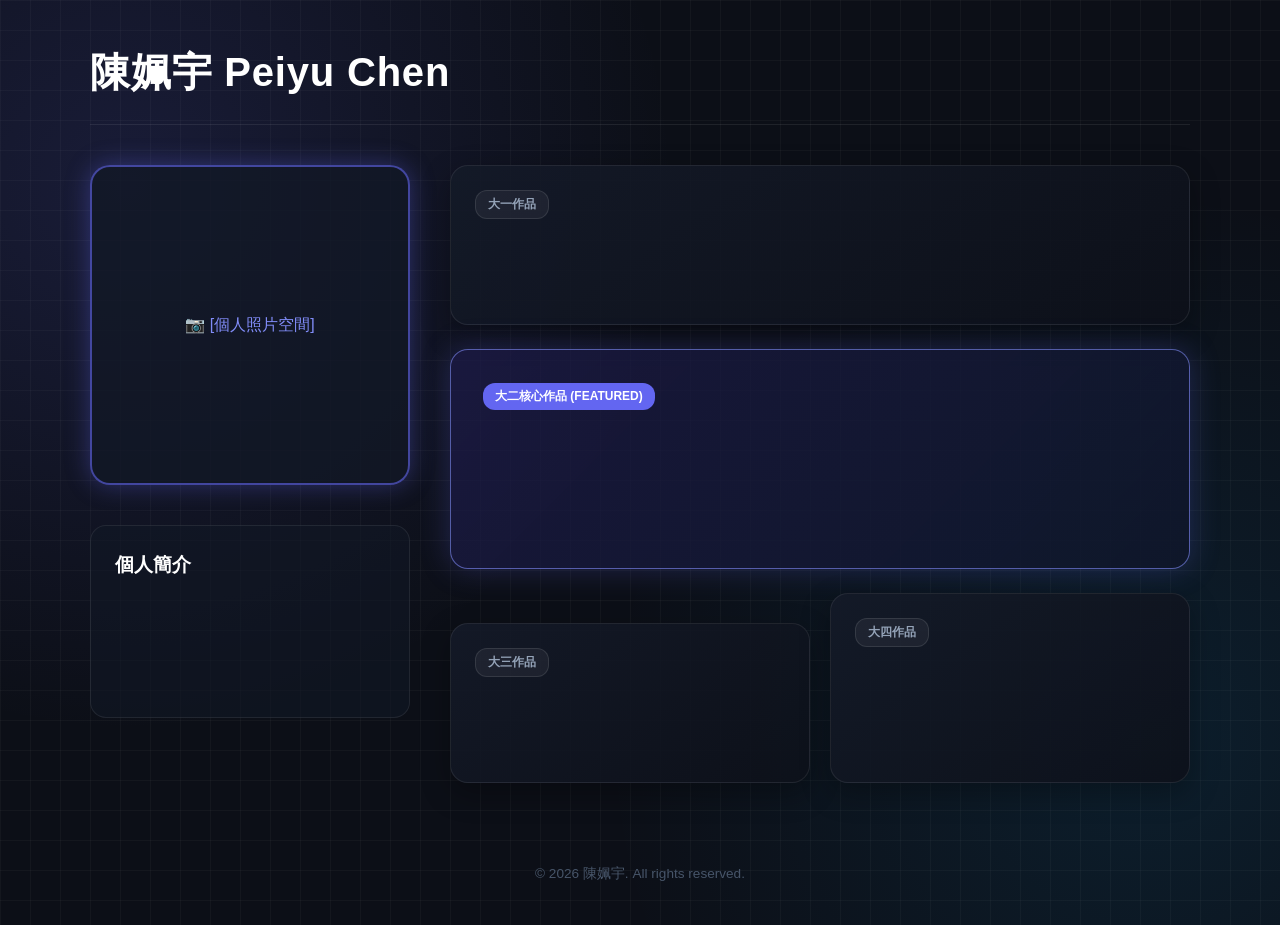
==== index.html @ fab51b17 "Update index.html" ====
<!DOCTYPE html>
<html lang="zh-TW">
<head>
    <meta charset="UTF-8">
    <meta name="viewport" content="width=device-width, initial-scale=1.0">
    <title>陳姵宇 Peiyu Chen | 個人作品集</title>
    <style>
        * {
            box-sizing: border-box;
            margin: 0;
            padding: 0;
        }

        body {
            font-family: -apple-system, BlinkMacSystemFont, "Segoe UI", Roboto, sans-serif;
            background-color: #0c0f17;
            background-image: 
                radial-gradient(circle at 10% 20%, rgba(99, 102, 241, 0.15) 0%, transparent 40%),
                radial-gradient(circle at 90% 80%, rgba(14, 165, 233, 0.1) 0%, transparent 40%),
                linear-gradient(rgba(255, 255, 255, 0.03) 1px, transparent 1px),
                linear-gradient(90deg, rgba(255, 255, 255, 0.03) 1px, transparent 1px);
            background-size: 100% 100%, 100% 100%, 30px 30px, 30px 30px;
            color: #e2e8f0;
            line-height: 1.6;
            padding: 40px 20px;
            min-height: 100vh;
        }

        .container {
            max-width: 1100px;
            margin: 0 auto;
        }

        header {
            margin-bottom: 40px;
            padding-bottom: 20px;
            border-bottom: 1px solid rgba(255, 255, 255, 0.08);
        }

        header h1 {
            font-size: 2.5rem;
            font-weight: 800;
            color: #ffffff;
            letter-spacing: 0.02em;
        }

        .portfolio-wrapper {
            display: flex;
            gap: 40px;
            align-items: flex-start;
        }

        .left-sidebar {
            width: 320px;
            flex-shrink: 0;
        }

        .photo-box {
            width: 100%;
            height: 320px;
            background: rgba(18, 24, 38, 0.8);
            border: 2px solid rgba(99, 102, 241, 0.6);
            border-radius: 20px;
            display: flex;
            justify-content: center;
            align-items: center;
            color: #818cf8;
            font-size: 1rem;
            box-shadow: 0 0 25px rgba(99, 102, 241, 0.35);
        }

        .about-box {
            margin-top: 40px;
            background: rgba(18, 24, 38, 0.6);
            border: 1px solid rgba(255, 255, 255, 0.08);
            border-radius: 16px;
            padding: 24px;
        }

        .about-box h2 {
            font-size: 1.2rem;
            color: #ffffff;
            margin-bottom: 12px;
        }

        .about-content {
            color: #94a3b8;
            font-size: 0.95rem;
            min-height: 100px;
        }

        .right-portfolio {
            flex-grow: 1;
            display: flex;
            flex-direction: column;
            gap: 24px;
        }

        .portfolio-row {
            display: flex;
            gap: 20px;
        }

        .work-card {
            flex: 1;
            background: linear-gradient(145deg, rgba(20, 26, 40, 0.9) 0%, rgba(13, 17, 26, 0.9) 100%);
            border: 1px solid rgba(255, 255, 255, 0.08);
            border-radius: 18px;
            padding: 24px;
            box-shadow: 0 10px 30px rgba(0, 0, 0, 0.3);
            min-height: 160px;
        }

        .tag {
            display: inline-block;
            font-size: 0.75rem;
            font-weight: 700;
            padding: 4px 12px;
            border-radius: 12px;
            margin-bottom: 12px;
            background: rgba(255, 255, 255, 0.05);
            color: #94a3b8;
            border: 1px solid rgba(255, 255, 255, 0.1);
        }

        .work-card.sophomore-featured {
            background: linear-gradient(135deg, rgba(30, 27, 75, 0.7) 0%, rgba(15, 23, 42, 0.9) 100%);
            border: 1px solid rgba(129, 140, 248, 0.6);
            box-shadow: 0 0 30px rgba(99, 102, 241, 0.25);
            padding: 32px;
            min-height: 220px;
        }

        .work-card.sophomore-featured .tag {
            background: #6366f1;
            color: #ffffff;
            border: none;
        }

        .work-title {
            font-size: 1.3rem;
            color: #ffffff;
            margin-bottom: 8px;
        }

        .work-desc {
            color: #64748b;
            font-size: 0.92rem;
        }

        .offset-card {
            margin-top: 30px;
        }

        footer {
            margin-top: 80px;
            text-align: center;
            color: #475569;
            font-size: 0.85rem;
        }

        @media (max-width: 800px) {
            .portfolio-wrapper {
                flex-direction: column;
            }
            .left-sidebar {
                width: 100%;
            }
            .portfolio-row {
                flex-direction: column;
            }
            .offset-card {
                margin-top: 0;
            }
        }
    </style>
</head>
<body>

    <div class="container">
        <header>
            <h1>陳姵宇 Peiyu Chen</h1>
        </header>

        <div class="portfolio-wrapper">
            
            <div class="left-sidebar">
                <div class="photo-box">
                    <p>📷 [個人照片空間]</p>
                </div>

                <div class="about-box">
                    <h2>個人簡介</h2>
                    <div class="about-content">
                    </div>
                </div>
            </div>

            <div class="right-portfolio">

                <div class="portfolio-row">
                    <div class="work-card">
                        <span class="tag">大一作品</span>
                        <h3 class="work-title"></h3>
                        <div class="work-desc"></div>
                    </div>
                </div>

                <div class="portfolio-row">
                    <div class="work-card sophomore-featured">
                        <span class="tag">大二核心作品 (FEATURED)</span>
                        <h3 class="work-title"></h3>
                        <div class="work-desc"></div>
                    </div>
                </div>

                <div class="portfolio-row">
                    <div class="work-card offset-card">
                        <span class="tag">大三作品</span>
                        <h3 class="work-title"></h3>
                        <div class="work-desc"></div>
                    </div>

                    <div class="work-card">
                        <span class="tag">大四作品</span>
                        <h3 class="work-title"></h3>
                        <div class="work-desc"></div>
                    </div>
                </div>

            </div>

        </div>

        <footer>
            <p>&copy; 2026 陳姵宇. All rights reserved.</p>
        </footer>
    </div>

</body>
</html>
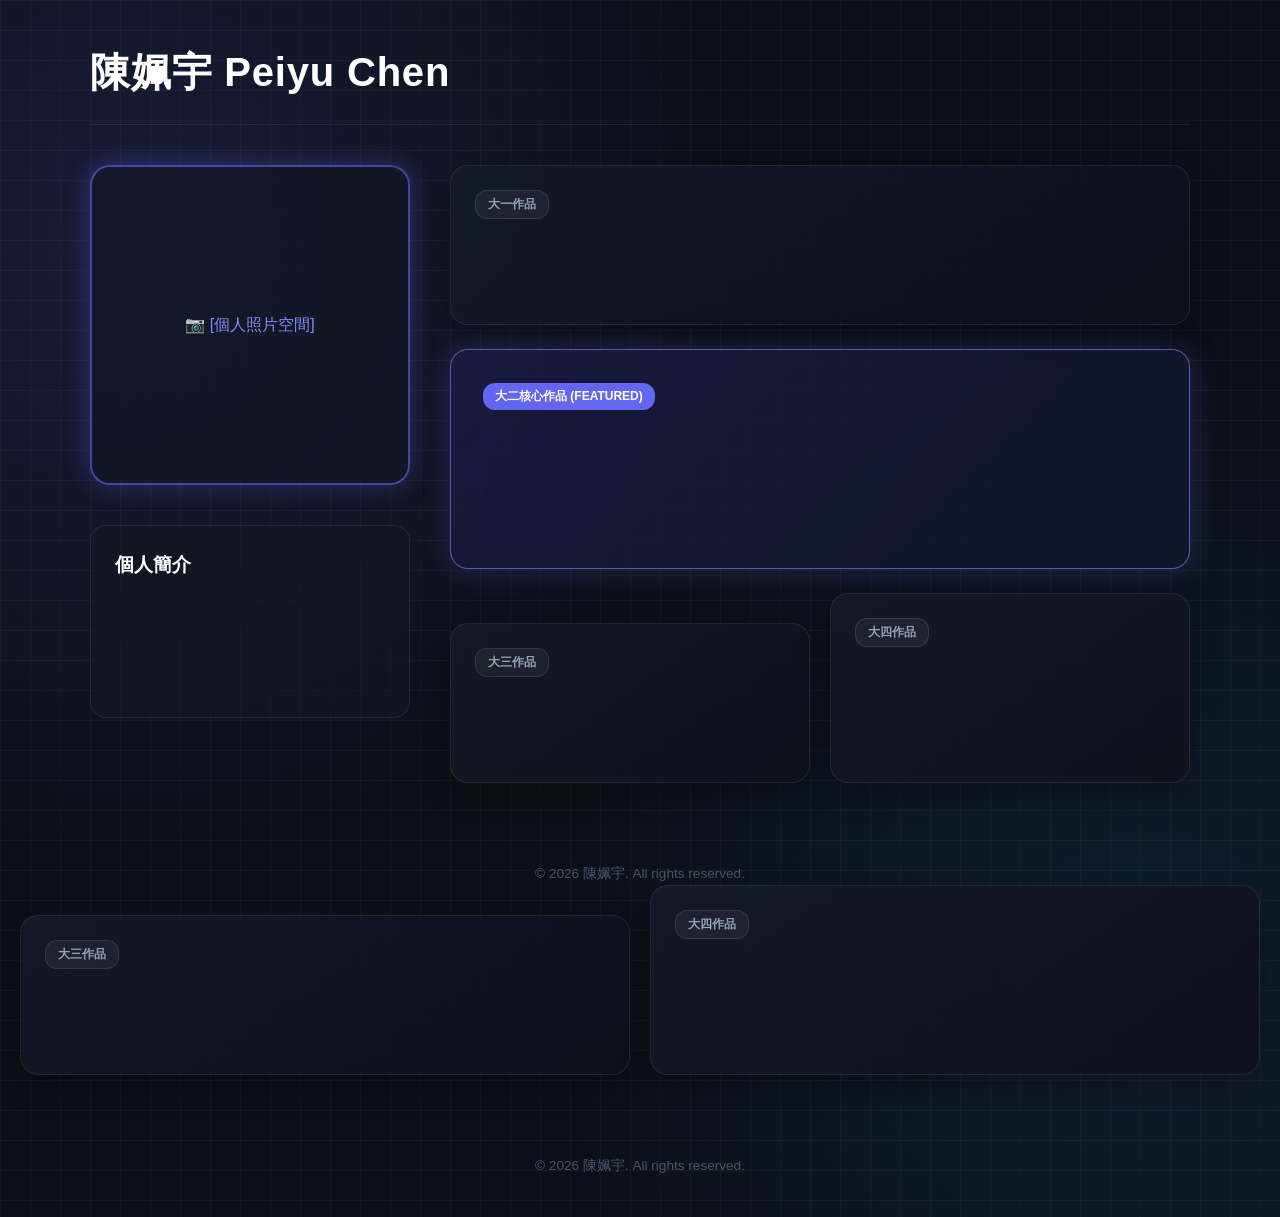
==== commit d8e23b94: "Update index.html" ====
--- a/index.html
+++ b/index.html
@@ -238,4 +238,31 @@
     </div>
 
 </body>
+</html>              </div>
+                </div>
+
+                <div class="portfolio-row">
+                    <div class="work-card offset-card">
+                        <span class="tag">大三作品</span>
+                        <h3 class="work-title"></h3>
+                        <div class="work-desc"></div>
+                    </div>
+
+                    <div class="work-card">
+                        <span class="tag">大四作品</span>
+                        <h3 class="work-title"></h3>
+                        <div class="work-desc"></div>
+                    </div>
+                </div>
+
+            </div>
+
+        </div>
+
+        <footer>
+            <p>&copy; 2026 陳姵宇. All rights reserved.</p>
+        </footer>
+    </div>
+
+</body>
 </html>
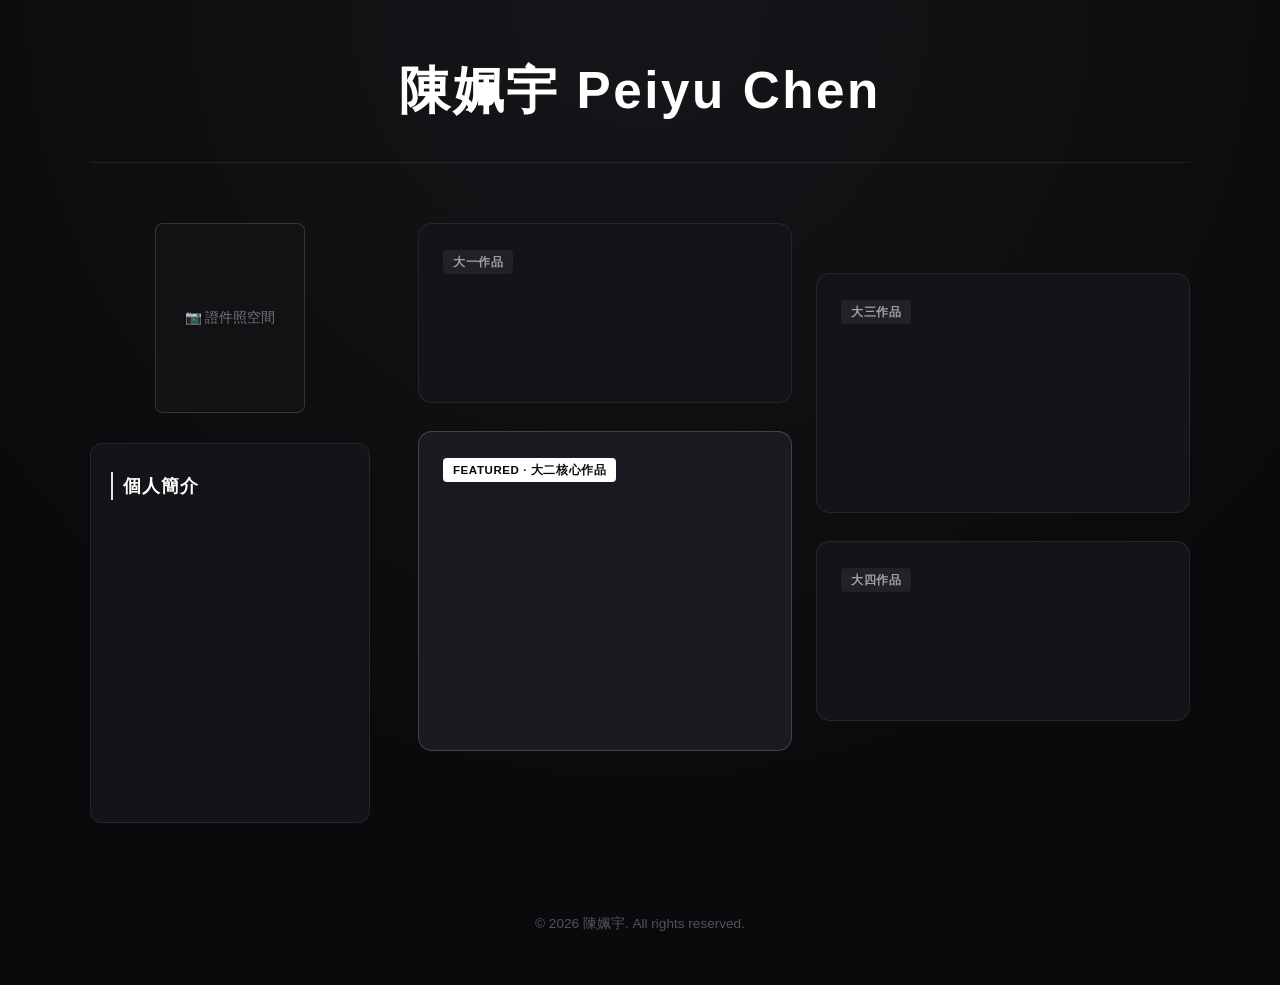
==== commit 895a9473: "Update index.html" ====
--- a/index.html
+++ b/index.html
@@ -12,17 +12,12 @@
         }
 
         body {
-            font-family: -apple-system, BlinkMacSystemFont, "Segoe UI", Roboto, sans-serif;
-            background-color: #0c0f17;
-            background-image: 
-                radial-gradient(circle at 10% 20%, rgba(99, 102, 241, 0.15) 0%, transparent 40%),
-                radial-gradient(circle at 90% 80%, rgba(14, 165, 233, 0.1) 0%, transparent 40%),
-                linear-gradient(rgba(255, 255, 255, 0.03) 1px, transparent 1px),
-                linear-gradient(90deg, rgba(255, 255, 255, 0.03) 1px, transparent 1px);
-            background-size: 100% 100%, 100% 100%, 30px 30px, 30px 30px;
-            color: #e2e8f0;
+            font-family: -apple-system, BlinkMacSystemFont, "Segoe UI", Roboto, "Helvetica Neue", Arial, sans-serif;
+            background-color: #0a0a0c;
+            background-image: radial-gradient(circle at 50% 0%, #16161a 0%, #0a0a0c 70%);
+            color: #e4e4e7;
             line-height: 1.6;
-            padding: 40px 20px;
+            padding: 50px 20px;
             min-height: 100vh;
         }
 
@@ -31,145 +26,187 @@
             margin: 0 auto;
         }
 
+        /* 標題置中放大 */
         header {
-            margin-bottom: 40px;
-            padding-bottom: 20px;
+            text-align: center;
+            margin-bottom: 60px;
+            padding-bottom: 30px;
             border-bottom: 1px solid rgba(255, 255, 255, 0.08);
         }
 
         header h1 {
-            font-size: 2.5rem;
-            font-weight: 800;
+            font-size: 3.2rem;
+            font-weight: 700;
             color: #ffffff;
-            letter-spacing: 0.02em;
-        }
-
+            letter-spacing: 0.05em;
+        }
+
+        /* 核心二分版面 */
         .portfolio-wrapper {
             display: flex;
-            gap: 40px;
+            gap: 48px;
             align-items: flex-start;
         }
 
+        /* 左側：證件照 + 細長型簡介 */
         .left-sidebar {
-            width: 320px;
+            width: 280px;
             flex-shrink: 0;
-        }
-
+            display: flex;
+            flex-direction: column;
+            align-items: center;
+        }
+
+        /* 個人照片（證件照尺寸，無微光，極簡風格） */
         .photo-box {
-            width: 100%;
-            height: 320px;
-            background: rgba(18, 24, 38, 0.8);
-            border: 2px solid rgba(99, 102, 241, 0.6);
-            border-radius: 20px;
+            width: 150px;
+            height: 190px;
+            background: #121215;
+            border: 1px solid rgba(255, 255, 255, 0.15);
+            border-radius: 8px;
             display: flex;
             justify-content: center;
             align-items: center;
-            color: #818cf8;
-            font-size: 1rem;
-            box-shadow: 0 0 25px rgba(99, 102, 241, 0.35);
-        }
-
+            color: #71717a;
+            font-size: 0.85rem;
+            margin-bottom: 30px;
+            overflow: hidden;
+        }
+
+        .photo-box img {
+            width: 100%;
+            height: 100%;
+            object-fit: cover;
+            display: none;
+        }
+
+        /* 個人簡介（細長型長方形） */
         .about-box {
-            margin-top: 40px;
-            background: rgba(18, 24, 38, 0.6);
+            width: 100%;
+            background: #141418;
             border: 1px solid rgba(255, 255, 255, 0.08);
-            border-radius: 16px;
+            border-radius: 12px;
+            padding: 28px 20px;
+            min-height: 380px; /* 拉長為細長型 */
+        }
+
+        .about-box h2 {
+            font-size: 1.1rem;
+            color: #ffffff;
+            margin-bottom: 16px;
+            letter-spacing: 0.05em;
+            font-weight: 600;
+            border-left: 2px solid #e4e4e7;
+            padding-left: 10px;
+        }
+
+        .about-content {
+            color: #a1a1aa;
+            font-size: 0.9rem;
+        }
+
+        /* 右側作品集：兩欄式錯位排版 */
+        .right-portfolio {
+            flex-grow: 1;
+            display: flex;
+            gap: 24px;
+        }
+
+        .portfolio-col {
+            flex: 1;
+            display: flex;
+            flex-direction: column;
+            gap: 28px;
+        }
+
+        /* 右欄向下滑動，創造高低錯位感 */
+        .portfolio-col.right-col {
+            margin-top: 50px;
+        }
+
+        /* 作品卡片基礎（深色極簡層次） */
+        .work-card {
+            background: #141418;
+            border: 1px solid rgba(255, 255, 255, 0.08);
+            border-radius: 14px;
             padding: 24px;
-        }
-
-        .about-box h2 {
+            transition: all 0.3s ease;
+        }
+
+        .work-card:hover {
+            border-color: rgba(255, 255, 255, 0.25);
+            background: #18181c;
+        }
+
+        .tag {
+            display: inline-block;
+            font-size: 0.72rem;
+            font-weight: 600;
+            padding: 3px 10px;
+            border-radius: 4px;
+            margin-bottom: 14px;
+            background: rgba(255, 255, 255, 0.06);
+            color: #a1a1aa;
+            letter-spacing: 0.05em;
+        }
+
+        .work-title {
             font-size: 1.2rem;
             color: #ffffff;
-            margin-bottom: 12px;
-        }
-
-        .about-content {
-            color: #94a3b8;
-            font-size: 0.95rem;
-            min-height: 100px;
-        }
-
-        .right-portfolio {
-            flex-grow: 1;
-            display: flex;
-            flex-direction: column;
-            gap: 24px;
-        }
-
-        .portfolio-row {
-            display: flex;
-            gap: 20px;
-        }
-
-        .work-card {
-            flex: 1;
-            background: linear-gradient(145deg, rgba(20, 26, 40, 0.9) 0%, rgba(13, 17, 26, 0.9) 100%);
-            border: 1px solid rgba(255, 255, 255, 0.08);
-            border-radius: 18px;
-            padding: 24px;
-            box-shadow: 0 10px 30px rgba(0, 0, 0, 0.3);
-            min-height: 160px;
-        }
-
-        .tag {
-            display: inline-block;
-            font-size: 0.75rem;
+            margin-bottom: 10px;
+            font-weight: 600;
+        }
+
+        .work-desc {
+            color: #71717a;
+            font-size: 0.88rem;
+        }
+
+        /* 不同尺寸卡片：長方形與正方形穿插 */
+        .card-rect-short {
+            min-height: 180px;
+        }
+
+        .card-square {
+            min-height: 240px;
+        }
+
+        /* 大二核心作品：較大的長方形卡片 */
+        .card-sophomore {
+            min-height: 320px;
+            background: #1a1a20;
+            border: 1px solid rgba(255, 255, 255, 0.18);
+        }
+
+        .card-sophomore .tag {
+            background: #ffffff;
+            color: #0a0a0c;
             font-weight: 700;
-            padding: 4px 12px;
-            border-radius: 12px;
-            margin-bottom: 12px;
-            background: rgba(255, 255, 255, 0.05);
-            color: #94a3b8;
-            border: 1px solid rgba(255, 255, 255, 0.1);
-        }
-
-        .work-card.sophomore-featured {
-            background: linear-gradient(135deg, rgba(30, 27, 75, 0.7) 0%, rgba(15, 23, 42, 0.9) 100%);
-            border: 1px solid rgba(129, 140, 248, 0.6);
-            box-shadow: 0 0 30px rgba(99, 102, 241, 0.25);
-            padding: 32px;
-            min-height: 220px;
-        }
-
-        .work-card.sophomore-featured .tag {
-            background: #6366f1;
-            color: #ffffff;
-            border: none;
-        }
-
-        .work-title {
-            font-size: 1.3rem;
-            color: #ffffff;
-            margin-bottom: 8px;
-        }
-
-        .work-desc {
-            color: #64748b;
-            font-size: 0.92rem;
-        }
-
-        .offset-card {
-            margin-top: 30px;
+        }
+
+        .card-sophomore .work-title {
+            font-size: 1.4rem;
         }
 
         footer {
-            margin-top: 80px;
+            margin-top: 90px;
             text-align: center;
-            color: #475569;
+            color: #52525b;
             font-size: 0.85rem;
         }
 
-        @media (max-width: 800px) {
+        /* 響應式 */
+        @media (max-width: 820px) {
             .portfolio-wrapper {
                 flex-direction: column;
             }
             .left-sidebar {
                 width: 100%;
             }
-            .portfolio-row {
+            .right-portfolio {
                 flex-direction: column;
             }
-            .offset-card {
+            .portfolio-col.right-col {
                 margin-top: 0;
             }
         }
@@ -178,54 +215,70 @@
 <body>
 
     <div class="container">
+        <!-- 名字置中與放大 -->
         <header>
             <h1>陳姵宇 Peiyu Chen</h1>
         </header>
 
+        <!-- 主體版面 -->
         <div class="portfolio-wrapper">
             
+            <!-- 左欄：證件照 + 細長型簡介 -->
             <div class="left-sidebar">
+                <!-- 證件照大小，極簡風 -->
                 <div class="photo-box">
-                    <p>📷 [個人照片空間]</p>
-                </div>
-
+                    <p>📷 證件照空間</p>
+                    <img src="" alt="個人照片">
+                </div>
+
+                <!-- 長方形細長簡介區 -->
                 <div class="about-box">
                     <h2>個人簡介</h2>
                     <div class="about-content">
+                        <!-- 可在此填入簡介內容 -->
                     </div>
                 </div>
             </div>
 
+            <!-- 右欄：作品集（左右兩欄高低錯位、黑灰色階層次、正方形/長方形穿插） -->
             <div class="right-portfolio">
 
-                <div class="portfolio-row">
-                    <div class="work-card">
+                <!-- 左側縱向欄位 -->
+                <div class="portfolio-col left-col">
+                    
+                    <!-- 大一作品（一般長方形） -->
+                    <div class="work-card card-rect-short">
                         <span class="tag">大一作品</span>
                         <h3 class="work-title"></h3>
                         <div class="work-desc"></div>
                     </div>
-                </div>
-
-                <div class="portfolio-row">
-                    <div class="work-card sophomore-featured">
-                        <span class="tag">大二核心作品 (FEATURED)</span>
-                        <h3 class="work-title"></h3>
-                        <div class="work-desc"></div>
-                    </div>
-                </div>
-
-                <div class="portfolio-row">
-                    <div class="work-card offset-card">
+
+                    <!-- 大二核心作品（大尺寸長方形，顯眼突出） -->
+                    <div class="work-card card-sophomore">
+                        <span class="tag">FEATURED · 大二核心作品</span>
+                        <h3 class="work-title"></h3>
+                        <div class="work-desc"></div>
+                    </div>
+
+                </div>
+
+                <!-- 右側縱向欄位（向下滑動錯位） -->
+                <div class="portfolio-col right-col">
+                    
+                    <!-- 大三作品（正方形感卡片） -->
+                    <div class="work-card card-square">
                         <span class="tag">大三作品</span>
                         <h3 class="work-title"></h3>
                         <div class="work-desc"></div>
                     </div>
 
-                    <div class="work-card">
+                    <!-- 大四作品（短長方形卡片） -->
+                    <div class="work-card card-rect-short">
                         <span class="tag">大四作品</span>
                         <h3 class="work-title"></h3>
                         <div class="work-desc"></div>
                     </div>
+
                 </div>
 
             </div>
@@ -238,31 +291,4 @@
     </div>
 
 </body>
-</html>              </div>
-                </div>
-
-                <div class="portfolio-row">
-                    <div class="work-card offset-card">
-                        <span class="tag">大三作品</span>
-                        <h3 class="work-title"></h3>
-                        <div class="work-desc"></div>
-                    </div>
-
-                    <div class="work-card">
-                        <span class="tag">大四作品</span>
-                        <h3 class="work-title"></h3>
-                        <div class="work-desc"></div>
-                    </div>
-                </div>
-
-            </div>
-
-        </div>
-
-        <footer>
-            <p>&copy; 2026 陳姵宇. All rights reserved.</p>
-        </footer>
-    </div>
-
-</body>
 </html>
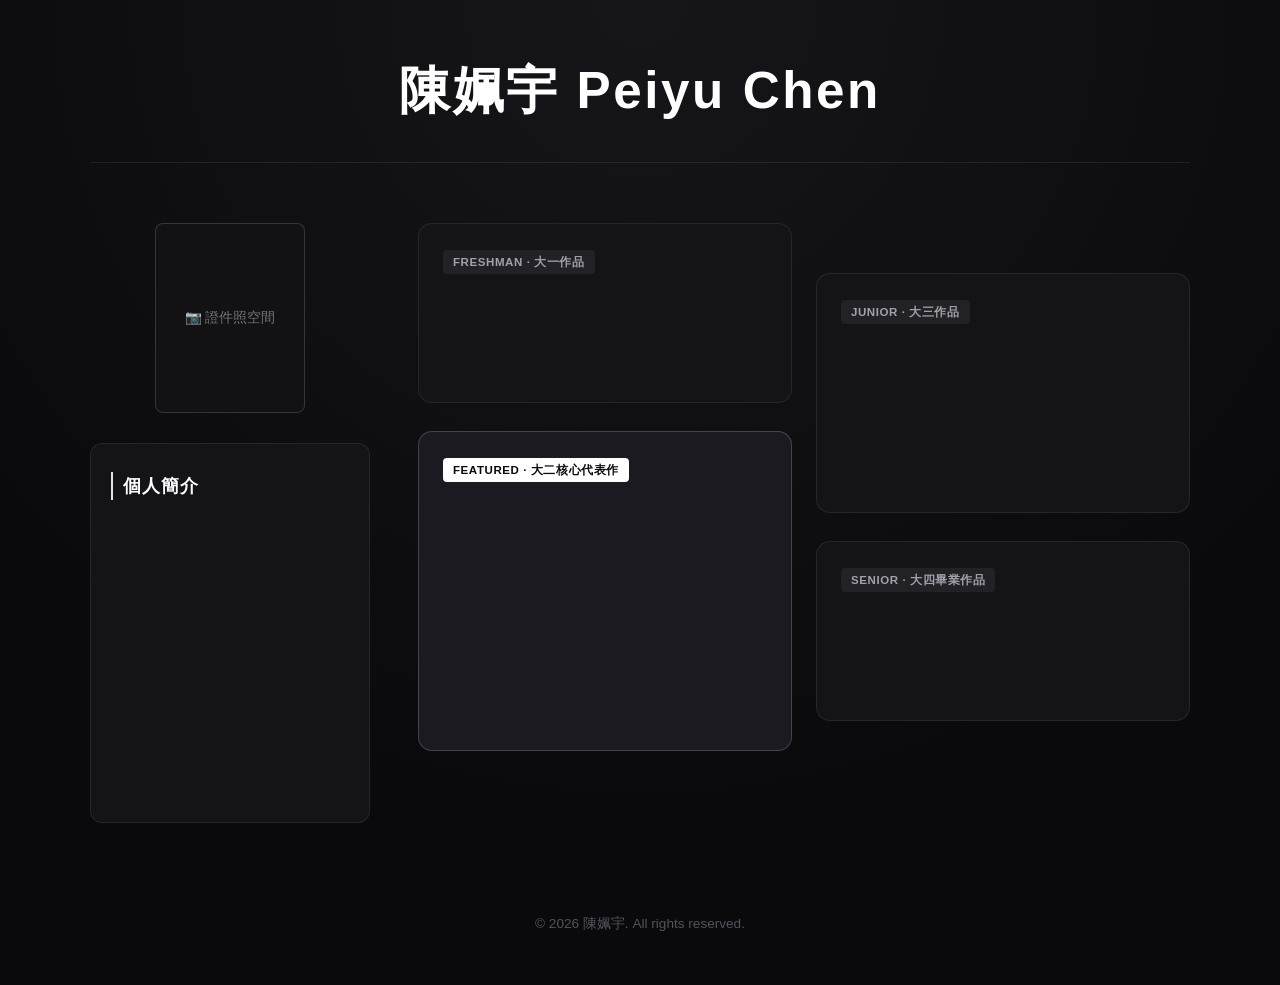
==== commit f61e3e29: "Update index.html" ====
--- a/index.html
+++ b/index.html
@@ -14,6 +14,7 @@
         body {
             font-family: -apple-system, BlinkMacSystemFont, "Segoe UI", Roboto, "Helvetica Neue", Arial, sans-serif;
             background-color: #0a0a0c;
+            /* 高級極簡漸層背景（非科技感藍紫漸層） */
             background-image: radial-gradient(circle at 50% 0%, #16161a 0%, #0a0a0c 70%);
             color: #e4e4e7;
             line-height: 1.6;
@@ -225,7 +226,7 @@
             
             <!-- 左欄：證件照 + 細長型簡介 -->
             <div class="left-sidebar">
-                <!-- 證件照大小，極簡風 -->
+                <!-- 證件照大小，極簡風（移除發光/科技感邊框） -->
                 <div class="photo-box">
                     <p>📷 證件照空間</p>
                     <img src="" alt="個人照片">
@@ -240,7 +241,7 @@
                 </div>
             </div>
 
-            <!-- 右欄：作品集（左右兩欄高低錯位、黑灰色階層次、正方形/長方形穿插） -->
+            <!-- 右欄：作品集（左右兩欄高低錯位、黑灰色階層次、正方形/長方形穿插、無重複內容） -->
             <div class="right-portfolio">
 
                 <!-- 左側縱向欄位 -->
@@ -248,14 +249,14 @@
                     
                     <!-- 大一作品（一般長方形） -->
                     <div class="work-card card-rect-short">
-                        <span class="tag">大一作品</span>
+                        <span class="tag">FRESHMAN · 大一作品</span>
                         <h3 class="work-title"></h3>
                         <div class="work-desc"></div>
                     </div>
 
                     <!-- 大二核心作品（大尺寸長方形，顯眼突出） -->
                     <div class="work-card card-sophomore">
-                        <span class="tag">FEATURED · 大二核心作品</span>
+                        <span class="tag">FEATURED · 大二核心代表作</span>
                         <h3 class="work-title"></h3>
                         <div class="work-desc"></div>
                     </div>
@@ -267,14 +268,14 @@
                     
                     <!-- 大三作品（正方形感卡片） -->
                     <div class="work-card card-square">
-                        <span class="tag">大三作品</span>
+                        <span class="tag">JUNIOR · 大三作品</span>
                         <h3 class="work-title"></h3>
                         <div class="work-desc"></div>
                     </div>
 
                     <!-- 大四作品（短長方形卡片） -->
                     <div class="work-card card-rect-short">
-                        <span class="tag">大四作品</span>
+                        <span class="tag">SENIOR · 大四畢業作品</span>
                         <h3 class="work-title"></h3>
                         <div class="work-desc"></div>
                     </div>
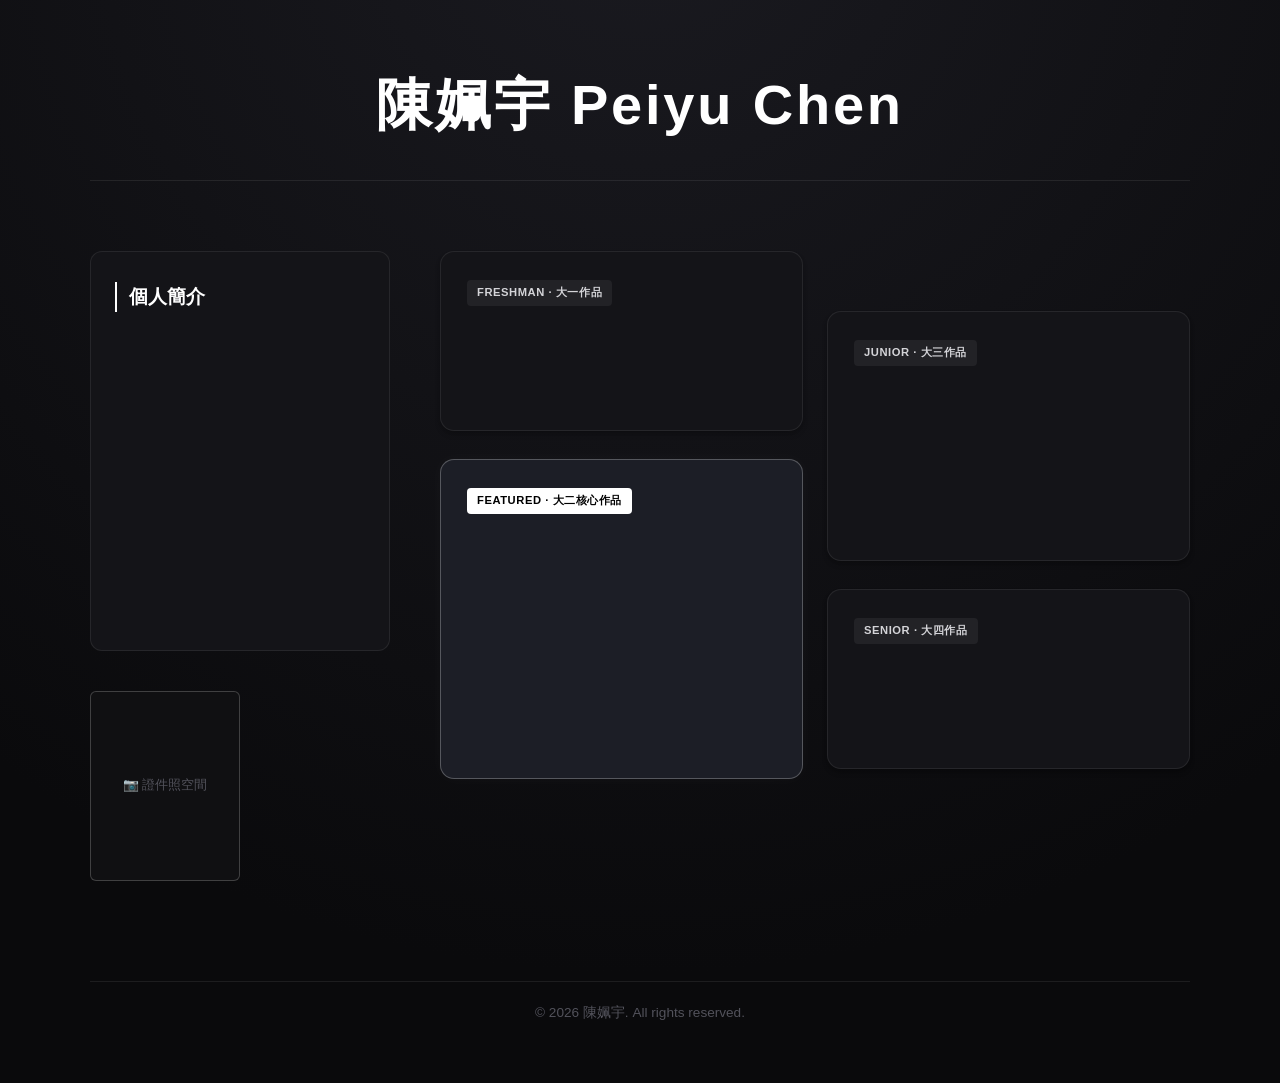
==== commit 54169b16: "Update index.html" ====
--- a/index.html
+++ b/index.html
@@ -5,20 +5,25 @@
     <meta name="viewport" content="width=device-width, initial-scale=1.0">
     <title>陳姵宇 Peiyu Chen | 個人作品集</title>
     <style>
-        * {
-            box-sizing: border-box;
-            margin: 0;
-            padding: 0;
+        /* CSS Reset & Variables */
+        * { box-sizing: border-box; margin: 0; padding: 0; }
+
+        :root {
+            --bg-body: #0a0a0c;          /* 極深墨黑背景 */
+            --bg-card: #141418;          /* 普通卡片深灰 */
+            --bg-card-feat: #1c1e26;     /* 大二焦點卡片灰藍 */
+            --border-light: rgba(255, 255, 255, 0.08); /* 關鍵：極細半透明白框 */
+            --text-main: #f4f4f5;       /* 冷白文字 */
+            --text-sub: #a1a1aa;        /* 次要灰字 */
         }
 
         body {
             font-family: -apple-system, BlinkMacSystemFont, "Segoe UI", Roboto, "Helvetica Neue", Arial, sans-serif;
-            background-color: #0a0a0c;
-            /* 高級極簡漸層背景（非科技感藍紫漸層） */
-            background-image: radial-gradient(circle at 50% 0%, #16161a 0%, #0a0a0c 70%);
-            color: #e4e4e7;
+            background-color: var(--bg-body);
+            background-image: radial-gradient(circle at 50% -10%, #1a1a20 0%, var(--bg-body) 80%);
+            color: var(--text-main);
             line-height: 1.6;
-            padding: 50px 20px;
+            padding: 60px 20px;
             min-height: 100vh;
         }
 
@@ -27,51 +32,88 @@
             margin: 0 auto;
         }
 
-        /* 標題置中放大 */
+        /* 標題：置中放大 */
         header {
             text-align: center;
-            margin-bottom: 60px;
+            margin-bottom: 70px;
             padding-bottom: 30px;
-            border-bottom: 1px solid rgba(255, 255, 255, 0.08);
+            border-bottom: 1px solid var(--border-light);
         }
 
         header h1 {
-            font-size: 3.2rem;
+            font-size: 3.5rem;
             font-weight: 700;
             color: #ffffff;
             letter-spacing: 0.05em;
         }
 
-        /* 核心二分版面 */
+        /* 核心版面 */
         .portfolio-wrapper {
             display: flex;
-            gap: 48px;
+            gap: 50px;
             align-items: flex-start;
         }
 
-        /* 左側：證件照 + 細長型簡介 */
+        /* 左側：簡介在上，照片在左下 (已順序對調) */
         .left-sidebar {
-            width: 280px;
+            width: 300px;
             flex-shrink: 0;
             display: flex;
             flex-direction: column;
-            align-items: center;
-        }
-
-        /* 個人照片（證件照尺寸，無微光，極簡風格） */
+            align-items: flex-start; /* 確保內容對齊左邊 */
+        }
+
+        /* 個人簡介（細長型長方形） */
+        .about-box {
+            width: 100%;
+            background: var(--bg-card);
+            border: 1px solid var(--border-light); /* 加入細白框 */
+            border-radius: 12px;
+            padding: 30px 24px;
+            min-height: 400px; 
+            margin-bottom: 40px; /* 為下方照片留空間 */
+            position: relative;
+        }
+
+        .about-box h2 {
+            font-size: 1.2rem;
+            color: #ffffff;
+            margin-bottom: 16px;
+            font-weight: 600;
+            border-left: 2px solid #ffffff; /* 白線對齊提示 */
+            padding-left: 12px;
+        }
+
+        .about-content {
+            color: var(--text-sub);
+            font-size: 0.95rem;
+        }
+
+        /* 個人照片（證件照尺寸，對齊簡介最左邊，已移除微光） */
         .photo-box {
             width: 150px;
             height: 190px;
-            background: #121215;
-            border: 1px solid rgba(255, 255, 255, 0.15);
-            border-radius: 8px;
+            background: #101012;
+            border: 1px solid rgba(255, 255, 255, 0.2); /* 稍微明顯一點的白框 */
+            border-radius: 6px;
             display: flex;
             justify-content: center;
             align-items: center;
-            color: #71717a;
-            font-size: 0.85rem;
-            margin-bottom: 30px;
+            color: #52525b;
+            font-size: 0.8rem;
             overflow: hidden;
+            position: relative; /* 用於定位 */
+        }
+
+        /* 在照片左側加上一條垂直參考線，視覺上強化對齊感 */
+        .photo-box::before {
+            content: '';
+            position: absolute;
+            left: -1px;
+            top: 20%;
+            height: 60%;
+            width: 1px;
+            background-color: rgba(255, 255, 255, 0.4);
         }
 
         .photo-box img {
@@ -81,32 +123,7 @@
             display: none;
         }
 
-        /* 個人簡介（細長型長方形） */
-        .about-box {
-            width: 100%;
-            background: #141418;
-            border: 1px solid rgba(255, 255, 255, 0.08);
-            border-radius: 12px;
-            padding: 28px 20px;
-            min-height: 380px; /* 拉長為細長型 */
-        }
-
-        .about-box h2 {
-            font-size: 1.1rem;
-            color: #ffffff;
-            margin-bottom: 16px;
-            letter-spacing: 0.05em;
-            font-weight: 600;
-            border-left: 2px solid #e4e4e7;
-            padding-left: 10px;
-        }
-
-        .about-content {
-            color: #a1a1aa;
-            font-size: 0.9rem;
-        }
-
-        /* 右側作品集：兩欄式錯位排版 */
+        /* 右側作品集：兩欄式高低錯位 (已調整大二/大三位置) */
         .right-portfolio {
             flex-grow: 1;
             display: flex;
@@ -120,162 +137,157 @@
             gap: 28px;
         }
 
-        /* 右欄向下滑動，創造高低錯位感 */
+        /* 右欄向下滑動錯位 */
         .portfolio-col.right-col {
-            margin-top: 50px;
-        }
-
-        /* 作品卡片基礎（深色極簡層次） */
+            margin-top: 60px;
+        }
+
+        /* 作品卡片：核心簡約輕奢風格 */
         .work-card {
-            background: #141418;
-            border: 1px solid rgba(255, 255, 255, 0.08);
+            background: var(--bg-card);
+            border: 1px solid var(--border-light); /* 每個方框旁邊增加細白框 */
             border-radius: 14px;
-            padding: 24px;
-            transition: all 0.3s ease;
-        }
-
+            padding: 26px;
+            transition: all 0.3s cubic-bezier(0.4, 0, 0.2, 1);
+            box-shadow: 0 4px 6px -1px rgba(0, 0, 0, 0.2), 0 2px 4px -1px rgba(0, 0, 0, 0.1);
+        }
+
+        /* 懸停效果：增加框線亮度和上浮，提升層次感 */
         .work-card:hover {
-            border-color: rgba(255, 255, 255, 0.25);
-            background: #18181c;
+            transform: translateY(-5px);
+            border-color: rgba(255, 255, 255, 0.3);
+            box-shadow: 0 20px 25px -5px rgba(0, 0, 0, 0.4), 0 10px 10px -5px rgba(0, 0, 0, 0.2);
+            background-color: #18181c;
         }
 
         .tag {
             display: inline-block;
-            font-size: 0.72rem;
-            font-weight: 600;
-            padding: 3px 10px;
+            font-size: 0.7rem;
+            font-weight: 700;
+            padding: 4px 10px;
             border-radius: 4px;
-            margin-bottom: 14px;
+            margin-bottom: 16px;
             background: rgba(255, 255, 255, 0.06);
-            color: #a1a1aa;
+            color: #d4d4d8;
             letter-spacing: 0.05em;
+            text-transform: uppercase;
         }
 
         .work-title {
-            font-size: 1.2rem;
+            font-size: 1.3rem;
             color: #ffffff;
             margin-bottom: 10px;
             font-weight: 600;
         }
 
         .work-desc {
-            color: #71717a;
-            font-size: 0.88rem;
-        }
-
-        /* 不同尺寸卡片：長方形與正方形穿插 */
-        .card-rect-short {
-            min-height: 180px;
-        }
-
-        .card-square {
-            min-height: 240px;
-        }
-
-        /* 大二核心作品：較大的長方形卡片 */
+            color: var(--text-sub);
+            font-size: 0.9rem;
+        }
+
+        /* 尺寸設定 */
+        .card-rect-short { min-height: 180px; }
+        .card-square { min-height: 250px; }
+
+        /* 大二核心作品：較淺的灰藍背景，做出層次差異 */
         .card-sophomore {
             min-height: 320px;
-            background: #1a1a20;
-            border: 1px solid rgba(255, 255, 255, 0.18);
+            background: var(--bg-card-feat);
+            border: 1px solid rgba(255, 255, 255, 0.25); /* 框線更亮 */
+            box-shadow: 0 0 15px rgba(255, 255, 255, 0.03); /* 極微弱白色暈染，增加層次 */
         }
 
         .card-sophomore .tag {
             background: #ffffff;
-            color: #0a0a0c;
-            font-weight: 700;
-        }
-
-        .card-sophomore .work-title {
-            font-size: 1.4rem;
-        }
+            color: #000000;
+        }
+
+        .card-sophomore .work-title { font-size: 1.5rem; }
+        .card-sophomore .work-desc { color: #d4d4d8; }
 
         footer {
-            margin-top: 90px;
+            margin-top: 100px;
             text-align: center;
             color: #52525b;
             font-size: 0.85rem;
-        }
-
-        /* 響應式 */
-        @media (max-width: 820px) {
-            .portfolio-wrapper {
-                flex-direction: column;
-            }
-            .left-sidebar {
-                width: 100%;
-            }
-            .right-portfolio {
-                flex-direction: column;
-            }
-            .portfolio-col.right-col {
-                margin-top: 0;
-            }
+            padding-top: 20px;
+            border-top: 1px solid var(--border-light);
+        }
+
+        /* Responsive */
+        @media (max-width: 850px) {
+            .portfolio-wrapper { flex-direction: column; }
+            .left-sidebar { width: 100%; align-items: center; }
+            .right-portfolio { flex-direction: column; }
+            .portfolio-col.right-col { margin-top: 0; }
+            .photo-box { align-self: flex-start; margin-left: 20px; } /* 手機版維持照片在左下 */
         }
     </style>
 </head>
 <body>
 
     <div class="container">
-        <!-- 名字置中與放大 -->
+        <!-- 名字：置中放大 -->
         <header>
             <h1>陳姵宇 Peiyu Chen</h1>
         </header>
 
-        <!-- 主體版面 -->
+        <!-- 主架構 -->
         <div class="portfolio-wrapper">
             
-            <!-- 左欄：證件照 + 細長型簡介 -->
+            <!-- 【左半邊】已對調順序：簡介在上，照片在左下 -->
             <div class="left-sidebar">
-                <!-- 證件照大小，極簡風（移除發光/科技感邊框） -->
+                
+                <!-- 個人簡介區（細長型） -->
+                <div class="about-box">
+                    <h2>個人簡介</h2>
+                    <div class="about-content">
+                        <!-- 可填入簡介 -->
+                    </div>
+                </div>
+
+                <!-- 證件照大小，已移除呼吸微光 -->
                 <div class="photo-box">
                     <p>📷 證件照空間</p>
                     <img src="" alt="個人照片">
                 </div>
-
-                <!-- 長方形細長簡介區 -->
-                <div class="about-box">
-                    <h2>個人簡介</h2>
-                    <div class="about-content">
-                        <!-- 可在此填入簡介內容 -->
-                    </div>
-                </div>
             </div>
 
-            <!-- 右欄：作品集（左右兩欄高低錯位、黑灰色階層次、正方形/長方形穿插、無重複內容） -->
+            <!-- 【右半邊】作品集（左右兩欄高低錯位、黑灰色階層次、正方形/長方形穿插） -->
             <div class="right-portfolio">
 
-                <!-- 左側縱向欄位 -->
+                <!-- 左側縱向欄位 (含大一、大二featured) -->
                 <div class="portfolio-col left-col">
                     
-                    <!-- 大一作品（一般長方形） -->
+                    <!-- 大一作品 -->
                     <div class="work-card card-rect-short">
                         <span class="tag">FRESHMAN · 大一作品</span>
                         <h3 class="work-title"></h3>
                         <div class="work-desc"></div>
                     </div>
 
-                    <!-- 大二核心作品（大尺寸長方形，顯眼突出） -->
+                    <!-- 大二核心作品 (與大三互換，現居左欄下方，最大最顯眼) -->
                     <div class="work-card card-sophomore">
-                        <span class="tag">FEATURED · 大二核心代表作</span>
+                        <span class="tag">FEATURED · 大二核心作品</span>
                         <h3 class="work-title"></h3>
                         <div class="work-desc"></div>
                     </div>
 
                 </div>
 
-                <!-- 右側縱向欄位（向下滑動錯位） -->
+                <!-- 右側縱向欄位 (含大三、大四) -> 向下滑動錯位 -->
                 <div class="portfolio-col right-col">
                     
-                    <!-- 大三作品（正方形感卡片） -->
+                    <!-- 大三作品 (與大二互換，現居右欄上方，長方形/正方形穿插) -->
                     <div class="work-card card-square">
                         <span class="tag">JUNIOR · 大三作品</span>
                         <h3 class="work-title"></h3>
                         <div class="work-desc"></div>
                     </div>
 
-                    <!-- 大四作品（短長方形卡片） -->
+                    <!-- 大四作品 -->
                     <div class="work-card card-rect-short">
-                        <span class="tag">SENIOR · 大四畢業作品</span>
+                        <span class="tag">SENIOR · 大四作品</span>
                         <h3 class="work-title"></h3>
                         <div class="work-desc"></div>
                     </div>
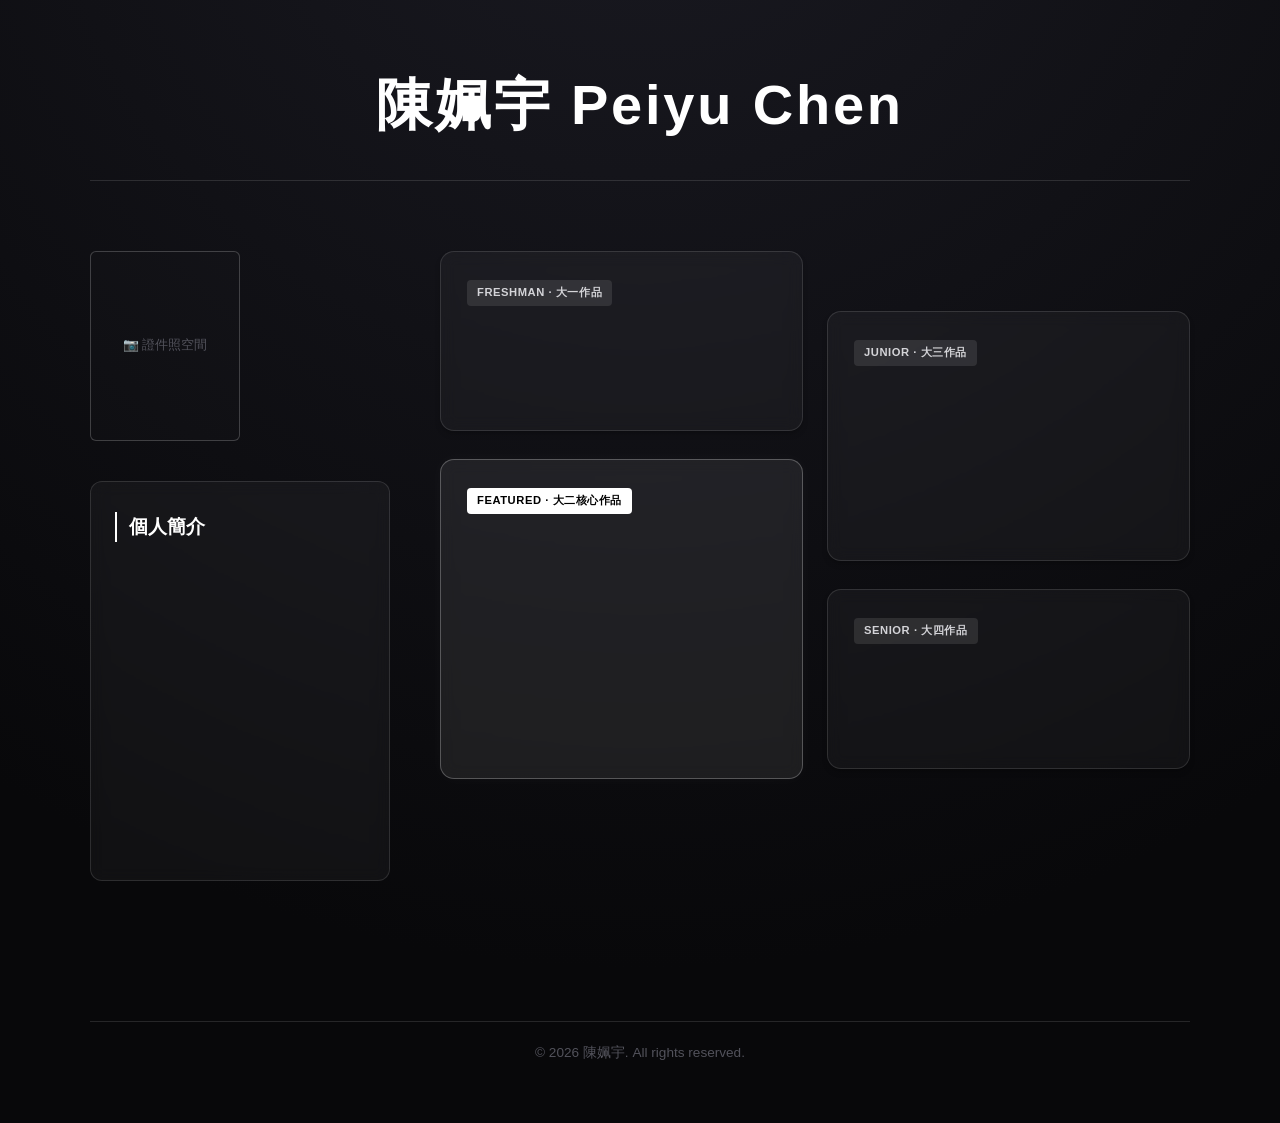
==== commit 20fdef39: "Update index.html" ====
--- a/index.html
+++ b/index.html
@@ -138,17 +138,148 @@
         }
 
         /* 右欄向下滑動錯位 */
+        .portfolio-col.right-c<!DOCTYPE html>
+<html lang="zh-TW">
+<head>
+    <meta charset="UTF-8">
+    <meta name="viewport" content="width=device-width, initial-scale=1.0">
+    <title>陳姵宇 Peiyu Chen | 個人作品集</title>
+    <style>
+        /* CSS Reset & Variables */
+        * { box-sizing: border-box; margin: 0; padding: 0; }
+
+        :root {
+            /* 調整底色與卡片顏色的對比 */
+            --bg-body: #08080a;           /* 極致深黑背景 */
+            /* 卡片改為半透明白，擺脫沉悶感，並增加層次 */
+            --bg-card: rgba(255, 255, 255, 0.04); /* 半透明白 */
+            --bg-card-feat: rgba(255, 255, 255, 0.08); /* 大二焦點卡片，稍亮 */
+            --border-light: rgba(255, 255, 255, 0.12); /* 框線更細緻半透明 */
+            --text-main: #f4f4f5;         /* 冷白文字 */
+            --text-sub: #a1a1aa;          /* 次要灰字 */
+        }
+
+        body {
+            font-family: -apple-system, BlinkMacSystemFont, "Segoe UI", Roboto, "Helvetica Neue", Arial, sans-serif;
+            background-color: var(--bg-body);
+            background-image: radial-gradient(circle at 50% -20%, #1a1a22 0%, var(--bg-body) 80%);
+            color: var(--text-main);
+            line-height: 1.6;
+            padding: 60px 20px;
+            min-height: 100vh;
+        }
+
+        .container {
+            max-width: 1100px;
+            margin: 0 auto;
+        }
+
+        /* 標題：置中放大 */
+        header {
+            text-align: center;
+            margin-bottom: 70px;
+            padding-bottom: 30px;
+            border-bottom: 1px solid var(--border-light);
+        }
+
+        header h1 {
+            font-size: 3.5rem;
+            font-weight: 700;
+            color: #ffffff;
+            letter-spacing: 0.05em;
+        }
+
+        /* 核心版面 */
+        .portfolio-wrapper {
+            display: flex;
+            gap: 50px;
+            align-items: flex-start;
+        }
+
+        /* 左側：照片在上面 (已順序對調) */
+        .left-sidebar {
+            width: 300px;
+            flex-shrink: 0;
+            display: flex;
+            flex-direction: column;
+            align-items: flex-start;
+        }
+
+        /* 個人照片 (證件照尺寸，對齊最左邊，無微光，移至最上方) */
+        .photo-box {
+            width: 150px;
+            height: 190px;
+            background: rgba(255, 255, 255, 0.01); /* 極致半透明 */
+            border: 1px solid rgba(255, 255, 255, 0.2); /* 稍微明顯一點的白框 */
+            border-radius: 6px;
+            display: flex;
+            justify-content: center;
+            align-items: center;
+            color: #52525b;
+            font-size: 0.8rem;
+            overflow: hidden;
+            margin-bottom: 40px; /* 照片與簡介留空間 */
+        }
+
+        .photo-box img {
+            width: 100%;
+            height: 100%;
+            object-fit: cover;
+            display: none;
+        }
+
+        /* 個人簡介 (細長型長方形，移至照片下方) */
+        .about-box {
+            width: 100%;
+            background: var(--bg-card); /* 半透明白 */
+            border: 1px solid var(--border-light); /* 加入細白框 */
+            border-radius: 12px;
+            padding: 30px 24px;
+            min-height: 400px; 
+            backdrop-filter: blur(8px); /* 增加玻璃質感 */
+        }
+
+        .about-box h2 {
+            font-size: 1.2rem;
+            color: #ffffff;
+            margin-bottom: 16px;
+            font-weight: 600;
+            border-left: 2px solid #ffffff; /* 白線對齊提示 */
+            padding-left: 12px;
+        }
+
+        .about-content {
+            color: var(--text-sub);
+            font-size: 0.95rem;
+        }
+
+        /* 右側作品集：兩欄式高低錯位 (已調整大二/大三位置) */
+        .right-portfolio {
+            flex-grow: 1;
+            display: flex;
+            gap: 24px;
+        }
+
+        .portfolio-col {
+            flex: 1;
+            display: flex;
+            flex-direction: column;
+            gap: 28px;
+        }
+
+        /* 右欄向下滑動錯位 */
         .portfolio-col.right-col {
             margin-top: 60px;
         }
 
-        /* 作品卡片：核心簡約輕奢風格 */
+        /* 作品卡片：核心簡約輕奢風格 (半透明方框) */
         .work-card {
-            background: var(--bg-card);
+            background: var(--bg-card); /* 半透明白 */
             border: 1px solid var(--border-light); /* 每個方框旁邊增加細白框 */
             border-radius: 14px;
             padding: 26px;
             transition: all 0.3s cubic-bezier(0.4, 0, 0.2, 1);
+            backdrop-filter: blur(8px); /* 增加玻璃質感 */
             box-shadow: 0 4px 6px -1px rgba(0, 0, 0, 0.2), 0 2px 4px -1px rgba(0, 0, 0, 0.1);
         }
 
@@ -156,8 +287,8 @@
         .work-card:hover {
             transform: translateY(-5px);
             border-color: rgba(255, 255, 255, 0.3);
+            background-color: rgba(255, 255, 255, 0.08); /* 懸停時稍亮 */
             box-shadow: 0 20px 25px -5px rgba(0, 0, 0, 0.4), 0 10px 10px -5px rgba(0, 0, 0, 0.2);
-            background-color: #18181c;
         }
 
         .tag {
@@ -167,7 +298,7 @@
             padding: 4px 10px;
             border-radius: 4px;
             margin-bottom: 16px;
-            background: rgba(255, 255, 255, 0.06);
+            background: rgba(255, 255, 255, 0.1); /* 半透明白標籤 */
             color: #d4d4d8;
             letter-spacing: 0.05em;
             text-transform: uppercase;
@@ -189,12 +320,12 @@
         .card-rect-short { min-height: 180px; }
         .card-square { min-height: 250px; }
 
-        /* 大二核心作品：較淺的灰藍背景，做出層次差異 */
+        /* 大二核心作品：較亮的半透明背景，做出層次差異 */
         .card-sophomore {
             min-height: 320px;
-            background: var(--bg-card-feat);
+            background: var(--bg-card-feat); /* 較亮半透明 */
             border: 1px solid rgba(255, 255, 255, 0.25); /* 框線更亮 */
-            box-shadow: 0 0 15px rgba(255, 255, 255, 0.03); /* 極微弱白色暈染，增加層次 */
+            box-shadow: 0 0 15px rgba(255, 255, 255, 0.03); /* 極微弱白色暈染 */
         }
 
         .card-sophomore .tag {
@@ -220,7 +351,7 @@
             .left-sidebar { width: 100%; align-items: center; }
             .right-portfolio { flex-direction: column; }
             .portfolio-col.right-col { margin-top: 0; }
-            .photo-box { align-self: flex-start; margin-left: 20px; } /* 手機版維持照片在左下 */
+            .photo-box { align-self: center; } /* 手機版照片置中 */
         }
     </style>
 </head>
@@ -235,9 +366,15 @@
         <!-- 主架構 -->
         <div class="portfolio-wrapper">
             
-            <!-- 【左半邊】已對調順序：簡介在上，照片在左下 -->
+            <!-- 【左半邊】已對調順序：照片在上面，簡介在下面 -->
             <div class="left-sidebar">
                 
+                <!-- 證件照大小，對齊最左邊，移至最上方 -->
+                <div class="photo-box">
+                    <p>📷 證件照空間</p>
+                    <img src="" alt="個人照片">
+                </div>
+
                 <!-- 個人簡介區（細長型） -->
                 <div class="about-box">
                     <h2>個人簡介</h2>
@@ -245,15 +382,9 @@
                         <!-- 可填入簡介 -->
                     </div>
                 </div>
-
-                <!-- 證件照大小，已移除呼吸微光 -->
-                <div class="photo-box">
-                    <p>📷 證件照空間</p>
-                    <img src="" alt="個人照片">
-                </div>
             </div>
 
-            <!-- 【右半邊】作品集（左右兩欄高低錯位、黑灰色階層次、正方形/長方形穿插） -->
+            <!-- 【右半邊】作品集（左右兩欄高低錯位、黑灰色階層次、正方形/長方形穿插、半透明方框） -->
             <div class="right-portfolio">
 
                 <!-- 左側縱向欄位 (含大一、大二featured) -->
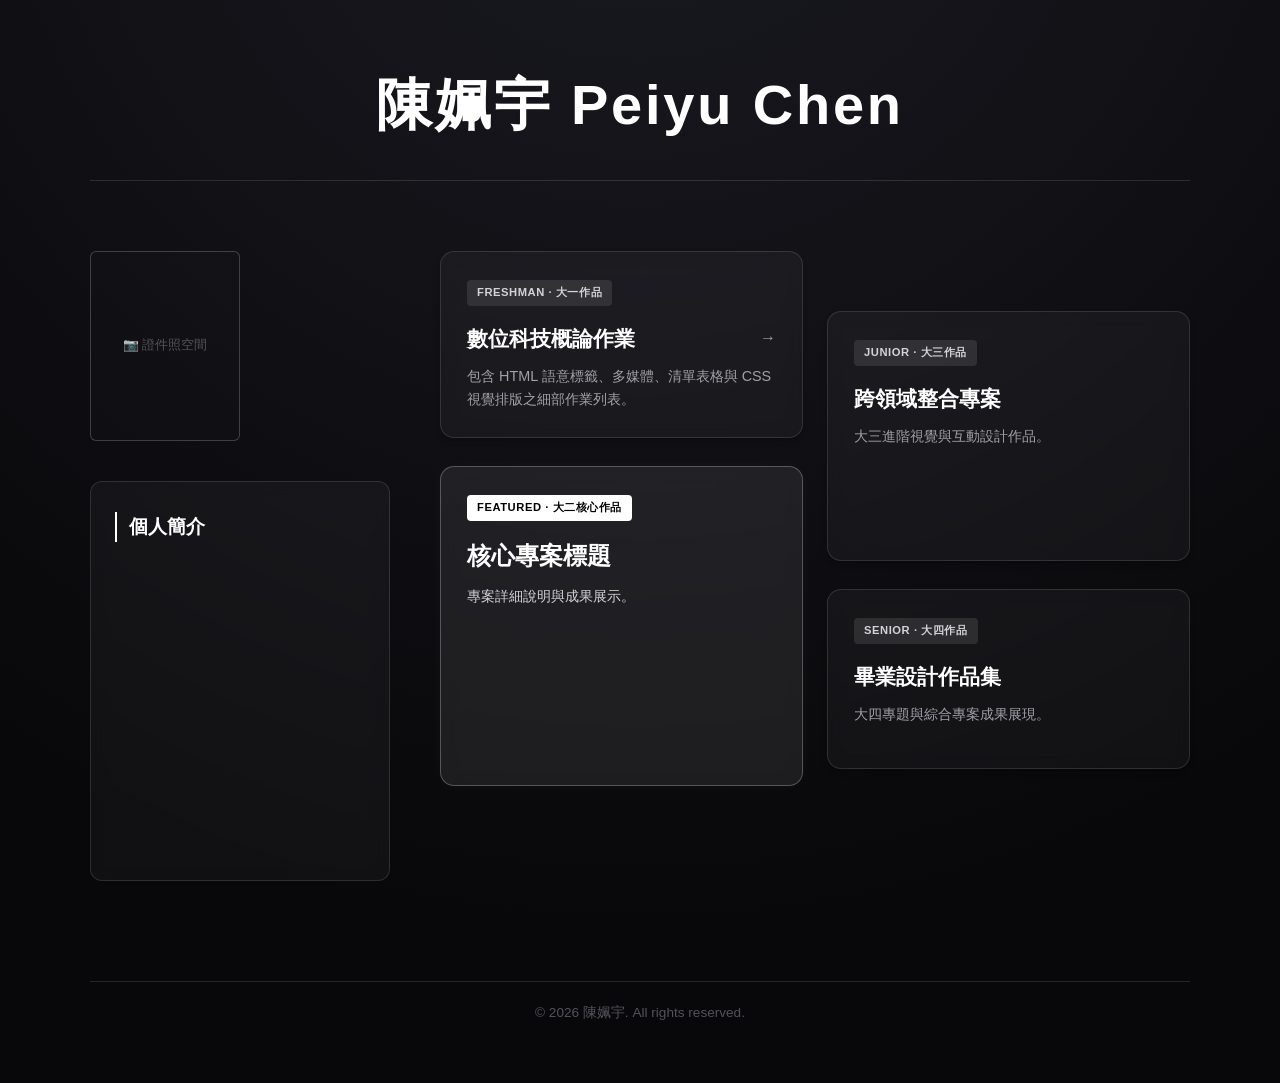
==== commit f5cc41df: "增加卡片 數位科技概論 以及作業區" ====
--- a/index.html
+++ b/index.html
@@ -9,154 +9,14 @@
         * { box-sizing: border-box; margin: 0; padding: 0; }
 
         :root {
-            --bg-body: #0a0a0c;          /* 極深墨黑背景 */
-            --bg-card: #141418;          /* 普通卡片深灰 */
-            --bg-card-feat: #1c1e26;     /* 大二焦點卡片灰藍 */
-            --border-light: rgba(255, 255, 255, 0.08); /* 關鍵：極細半透明白框 */
-            --text-main: #f4f4f5;       /* 冷白文字 */
-            --text-sub: #a1a1aa;        /* 次要灰字 */
-        }
-
-        body {
-            font-family: -apple-system, BlinkMacSystemFont, "Segoe UI", Roboto, "Helvetica Neue", Arial, sans-serif;
-            background-color: var(--bg-body);
-            background-image: radial-gradient(circle at 50% -10%, #1a1a20 0%, var(--bg-body) 80%);
-            color: var(--text-main);
-            line-height: 1.6;
-            padding: 60px 20px;
-            min-height: 100vh;
-        }
-
-        .container {
-            max-width: 1100px;
-            margin: 0 auto;
-        }
-
-        /* 標題：置中放大 */
-        header {
-            text-align: center;
-            margin-bottom: 70px;
-            padding-bottom: 30px;
-            border-bottom: 1px solid var(--border-light);
-        }
-
-        header h1 {
-            font-size: 3.5rem;
-            font-weight: 700;
-            color: #ffffff;
-            letter-spacing: 0.05em;
-        }
-
-        /* 核心版面 */
-        .portfolio-wrapper {
-            display: flex;
-            gap: 50px;
-            align-items: flex-start;
-        }
-
-        /* 左側：簡介在上，照片在左下 (已順序對調) */
-        .left-sidebar {
-            width: 300px;
-            flex-shrink: 0;
-            display: flex;
-            flex-direction: column;
-            align-items: flex-start; /* 確保內容對齊左邊 */
-        }
-
-        /* 個人簡介（細長型長方形） */
-        .about-box {
-            width: 100%;
-            background: var(--bg-card);
-            border: 1px solid var(--border-light); /* 加入細白框 */
-            border-radius: 12px;
-            padding: 30px 24px;
-            min-height: 400px; 
-            margin-bottom: 40px; /* 為下方照片留空間 */
-            position: relative;
-        }
-
-        .about-box h2 {
-            font-size: 1.2rem;
-            color: #ffffff;
-            margin-bottom: 16px;
-            font-weight: 600;
-            border-left: 2px solid #ffffff; /* 白線對齊提示 */
-            padding-left: 12px;
-        }
-
-        .about-content {
-            color: var(--text-sub);
-            font-size: 0.95rem;
-        }
-
-        /* 個人照片（證件照尺寸，對齊簡介最左邊，已移除微光） */
-        .photo-box {
-            width: 150px;
-            height: 190px;
-            background: #101012;
-            border: 1px solid rgba(255, 255, 255, 0.2); /* 稍微明顯一點的白框 */
-            border-radius: 6px;
-            display: flex;
-            justify-content: center;
-            align-items: center;
-            color: #52525b;
-            font-size: 0.8rem;
-            overflow: hidden;
-            position: relative; /* 用於定位 */
-        }
-
-        /* 在照片左側加上一條垂直參考線，視覺上強化對齊感 */
-        .photo-box::before {
-            content: '';
-            position: absolute;
-            left: -1px;
-            top: 20%;
-            height: 60%;
-            width: 1px;
-            background-color: rgba(255, 255, 255, 0.4);
-        }
-
-        .photo-box img {
-            width: 100%;
-            height: 100%;
-            object-fit: cover;
-            display: none;
-        }
-
-        /* 右側作品集：兩欄式高低錯位 (已調整大二/大三位置) */
-        .right-portfolio {
-            flex-grow: 1;
-            display: flex;
-            gap: 24px;
-        }
-
-        .portfolio-col {
-            flex: 1;
-            display: flex;
-            flex-direction: column;
-            gap: 28px;
-        }
-
-        /* 右欄向下滑動錯位 */
-        .portfolio-col.right-c<!DOCTYPE html>
-<html lang="zh-TW">
-<head>
-    <meta charset="UTF-8">
-    <meta name="viewport" content="width=device-width, initial-scale=1.0">
-    <title>陳姵宇 Peiyu Chen | 個人作品集</title>
-    <style>
-        /* CSS Reset & Variables */
-        * { box-sizing: border-box; margin: 0; padding: 0; }
-
-        :root {
             /* 調整底色與卡片顏色的對比 */
             --bg-body: #08080a;           /* 極致深黑背景 */
-            /* 卡片改為半透明白，擺脫沉悶感，並增加層次 */
             --bg-card: rgba(255, 255, 255, 0.04); /* 半透明白 */
-            --bg-card-feat: rgba(255, 255, 255, 0.08); /* 大二焦點卡片，稍亮 */
+            --bg-card-feat: rgba(255, 255, 255, 0.08); /* 焦點卡片，稍亮 */
             --border-light: rgba(255, 255, 255, 0.12); /* 框線更細緻半透明 */
             --text-main: #f4f4f5;         /* 冷白文字 */
             --text-sub: #a1a1aa;          /* 次要灰字 */
+            --accent-color: #ffffff;
         }
 
         body {
@@ -196,7 +56,7 @@
             align-items: flex-start;
         }
 
-        /* 左側：照片在上面 (已順序對調) */
+        /* 左側：照片在上面 */
         .left-sidebar {
             width: 300px;
             flex-shrink: 0;
@@ -205,12 +65,12 @@
             align-items: flex-start;
         }
 
-        /* 個人照片 (證件照尺寸，對齊最左邊，無微光，移至最上方) */
+        /* 個人照片 */
         .photo-box {
             width: 150px;
             height: 190px;
-            background: rgba(255, 255, 255, 0.01); /* 極致半透明 */
-            border: 1px solid rgba(255, 255, 255, 0.2); /* 稍微明顯一點的白框 */
+            background: rgba(255, 255, 255, 0.01);
+            border: 1px solid rgba(255, 255, 255, 0.2);
             border-radius: 6px;
             display: flex;
             justify-content: center;
@@ -218,7 +78,7 @@
             color: #52525b;
             font-size: 0.8rem;
             overflow: hidden;
-            margin-bottom: 40px; /* 照片與簡介留空間 */
+            margin-bottom: 40px;
         }
 
         .photo-box img {
@@ -228,15 +88,15 @@
             display: none;
         }
 
-        /* 個人簡介 (細長型長方形，移至照片下方) */
+        /* 個人簡介 */
         .about-box {
             width: 100%;
-            background: var(--bg-card); /* 半透明白 */
-            border: 1px solid var(--border-light); /* 加入細白框 */
+            background: var(--bg-card);
+            border: 1px solid var(--border-light);
             border-radius: 12px;
             padding: 30px 24px;
             min-height: 400px; 
-            backdrop-filter: blur(8px); /* 增加玻璃質感 */
+            backdrop-filter: blur(8px);
         }
 
         .about-box h2 {
@@ -244,7 +104,7 @@
             color: #ffffff;
             margin-bottom: 16px;
             font-weight: 600;
-            border-left: 2px solid #ffffff; /* 白線對齊提示 */
+            border-left: 2px solid #ffffff;
             padding-left: 12px;
         }
 
@@ -253,7 +113,7 @@
             font-size: 0.95rem;
         }
 
-        /* 右側作品集：兩欄式高低錯位 (已調整大二/大三位置) */
+        /* 右側作品集 */
         .right-portfolio {
             flex-grow: 1;
             display: flex;
@@ -272,22 +132,24 @@
             margin-top: 60px;
         }
 
-        /* 作品卡片：核心簡約輕奢風格 (半透明方框) */
+        /* 作品卡片 (改為 <a> 標籤，去除預設底線並設為塊級元素) */
         .work-card {
-            background: var(--bg-card); /* 半透明白 */
-            border: 1px solid var(--border-light); /* 每個方框旁邊增加細白框 */
+            background: var(--bg-card);
+            border: 1px solid var(--border-light);
             border-radius: 14px;
             padding: 26px;
             transition: all 0.3s cubic-bezier(0.4, 0, 0.2, 1);
-            backdrop-filter: blur(8px); /* 增加玻璃質感 */
+            backdrop-filter: blur(8px);
             box-shadow: 0 4px 6px -1px rgba(0, 0, 0, 0.2), 0 2px 4px -1px rgba(0, 0, 0, 0.1);
-        }
-
-        /* 懸停效果：增加框線亮度和上浮，提升層次感 */
+            text-decoration: none;
+            display: block;
+            color: inherit;
+        }
+
         .work-card:hover {
             transform: translateY(-5px);
             border-color: rgba(255, 255, 255, 0.3);
-            background-color: rgba(255, 255, 255, 0.08); /* 懸停時稍亮 */
+            background-color: rgba(255, 255, 255, 0.08);
             box-shadow: 0 20px 25px -5px rgba(0, 0, 0, 0.4), 0 10px 10px -5px rgba(0, 0, 0, 0.2);
         }
 
@@ -298,7 +160,7 @@
             padding: 4px 10px;
             border-radius: 4px;
             margin-bottom: 16px;
-            background: rgba(255, 255, 255, 0.1); /* 半透明白標籤 */
+            background: rgba(255, 255, 255, 0.1);
             color: #d4d4d8;
             letter-spacing: 0.05em;
             text-transform: uppercase;
@@ -309,6 +171,20 @@
             color: #ffffff;
             margin-bottom: 10px;
             font-weight: 600;
+            display: flex;
+            justify-content: space-between;
+            align-items: center;
+        }
+
+        .work-title .arrow {
+            font-size: 1rem;
+            transition: transform 0.3s ease;
+            color: var(--text-sub);
+        }
+
+        .work-card:hover .work-title .arrow {
+            transform: translateX(4px);
+            color: #ffffff;
         }
 
         .work-desc {
@@ -320,12 +196,12 @@
         .card-rect-short { min-height: 180px; }
         .card-square { min-height: 250px; }
 
-        /* 大二核心作品：較亮的半透明背景，做出層次差異 */
+        /* 大二核心作品樣式 */
         .card-sophomore {
             min-height: 320px;
-            background: var(--bg-card-feat); /* 較亮半透明 */
-            border: 1px solid rgba(255, 255, 255, 0.25); /* 框線更亮 */
-            box-shadow: 0 0 15px rgba(255, 255, 255, 0.03); /* 極微弱白色暈染 */
+            background: var(--bg-card-feat);
+            border: 1px solid rgba(255, 255, 255, 0.25);
+            box-shadow: 0 0 15px rgba(255, 255, 255, 0.03);
         }
 
         .card-sophomore .tag {
@@ -351,7 +227,7 @@
             .left-sidebar { width: 100%; align-items: center; }
             .right-portfolio { flex-direction: column; }
             .portfolio-col.right-col { margin-top: 0; }
-            .photo-box { align-self: center; } /* 手機版照片置中 */
+            .photo-box { align-self: center; }
         }
     </style>
 </head>
@@ -366,61 +242,64 @@
         <!-- 主架構 -->
         <div class="portfolio-wrapper">
             
-            <!-- 【左半邊】已對調順序：照片在上面，簡介在下面 -->
+            <!-- 【左半邊】照片與簡介 -->
             <div class="left-sidebar">
                 
-                <!-- 證件照大小，對齊最左邊，移至最上方 -->
+                <!-- 證件照區域 -->
                 <div class="photo-box">
                     <p>📷 證件照空間</p>
                     <img src="" alt="個人照片">
                 </div>
 
-                <!-- 個人簡介區（細長型） -->
+                <!-- 個人簡介區 -->
                 <div class="about-box">
                     <h2>個人簡介</h2>
                     <div class="about-content">
-                        <!-- 可填入簡介 -->
+                        <!-- 可填入個人簡介 -->
                     </div>
                 </div>
             </div>
 
-            <!-- 【右半邊】作品集（左右兩欄高低錯位、黑灰色階層次、正方形/長方形穿插、半透明方框） -->
+            <!-- 【右半邊】作品集 -->
             <div class="right-portfolio">
 
-                <!-- 左側縱向欄位 (含大一、大二featured) -->
+                <!-- 左側縱向欄位 (含大一作業卡片、大二featured) -->
                 <div class="portfolio-col left-col">
                     
-                    <!-- 大一作品 -->
-                    <div class="work-card card-rect-short">
+                    <!-- 【大一區塊】數位科技概論作業卡片（點擊直接前往獨立作業頁面，非彈出視窗） -->
+                    <a href="homework.html" class="work-card card-rect-short">
                         <span class="tag">FRESHMAN · 大一作品</span>
-                        <h3 class="work-title"></h3>
-                        <div class="work-desc"></div>
-                    </div>
-
-                    <!-- 大二核心作品 (與大三互換，現居左欄下方，最大最顯眼) -->
+                        <h3 class="work-title">
+                            數位科技概論作業
+                            <span class="arrow">&rarr;</span>
+                        </h3>
+                        <div class="work-desc">包含 HTML 語意標籤、多媒體、清單表格與 CSS 視覺排版之細部作業列表。</div>
+                    </a>
+
+                    <!-- 大二核心作品 -->
                     <div class="work-card card-sophomore">
                         <span class="tag">FEATURED · 大二核心作品</span>
-                        <h3 class="work-title"></h3>
-                        <div class="work-desc"></div>
+                        <h3 class="work-title">核心專案標題</h3>
+                        <div class="work-desc">專案詳細說明與成果展示。</div>
                     </div>
 
                 </div>
 
-                <!-- 右側縱向欄位 (含大三、大四) -> 向下滑動錯位 -->
+                <!-- 右側縱向欄位 (向下滑動錯位) -->
                 <div class="portfolio-col right-col">
                     
-                    <!-- 大三作品 (與大二互換，現居右欄上方，長方形/正方形穿插) -->
+                    <!-- 大三作品 -->
                     <div class="work-card card-square">
                         <span class="tag">JUNIOR · 大三作品</span>
-                        <h3 class="work-title"></h3>
-                        <div class="work-desc"></div>
+                        <h3 class="work-title">跨領域整合專案</h3>
+                        <div class="work-desc">大三進階視覺與互動設計作品。</div>
                     </div>
 
                     <!-- 大四作品 -->
                     <div class="work-card card-rect-short">
                         <span class="tag">SENIOR · 大四作品</span>
-                        <h3 class="work-title"></h3>
-                        <div class="work-desc"></div>
+                        <h3 class="work-title">畢業設計作品集</h3>
+                        <div class="work-desc">大四專題與綜合專案成果展現。</div>
                     </div>
 
                 </div>
@@ -435,4 +314,4 @@
     </div>
 
 </body>
-</html>
+</html>
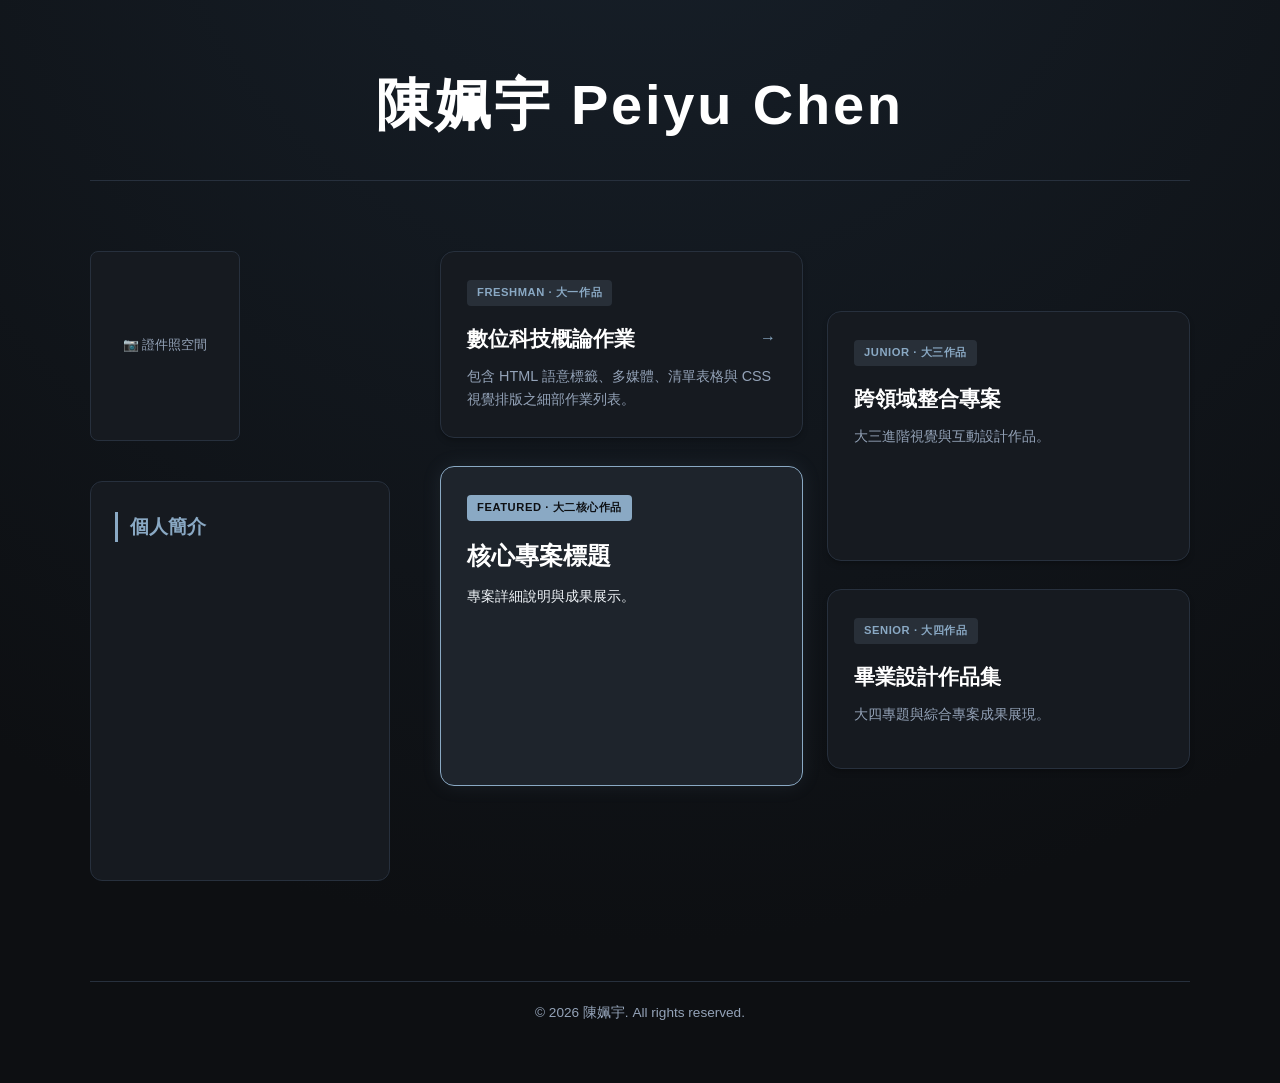
==== commit 7e0e8122: "Update index.html" ====
--- a/index.html
+++ b/index.html
@@ -9,20 +9,21 @@
         * { box-sizing: border-box; margin: 0; padding: 0; }
 
         :root {
-            /* 調整底色與卡片顏色的對比 */
-            --bg-body: #08080a;           /* 極致深黑背景 */
-            --bg-card: rgba(255, 255, 255, 0.04); /* 半透明白 */
-            --bg-card-feat: rgba(255, 255, 255, 0.08); /* 焦點卡片，稍亮 */
-            --border-light: rgba(255, 255, 255, 0.12); /* 框線更細緻半透明 */
-            --text-main: #f4f4f5;         /* 冷白文字 */
-            --text-sub: #a1a1aa;          /* 次要灰字 */
-            --accent-color: #ffffff;
+            /* 莫蘭迪藍色調變數 */
+            --bg-body: #0d0f12;                  /* 深黑背景 */
+            --bg-card: #161a20;                  /* 深色卡片底色 */
+            --bg-card-feat: #1e242c;             /* 精選作品卡片底色 */
+            --border-light: #27303d;             /* 微亮藍灰邊框 */
+            --text-main: #f0f4f8;                /* 冷白文字 */
+            --text-sub: #94a3b8;                 /* 莫蘭迪灰藍次要字 */
+            --color-primary: #8aa9c4;            /* 主莫蘭迪藍 */
+            --color-accent: #a3c1da;             /* 亮莫蘭迪藍 */
         }
 
         body {
             font-family: -apple-system, BlinkMacSystemFont, "Segoe UI", Roboto, "Helvetica Neue", Arial, sans-serif;
             background-color: var(--bg-body);
-            background-image: radial-gradient(circle at 50% -20%, #1a1a22 0%, var(--bg-body) 80%);
+            background-image: radial-gradient(circle at 50% -20%, #17202a 0%, var(--bg-body) 80%);
             color: var(--text-main);
             line-height: 1.6;
             padding: 60px 20px;
@@ -69,13 +70,13 @@
         .photo-box {
             width: 150px;
             height: 190px;
-            background: rgba(255, 255, 255, 0.01);
-            border: 1px solid rgba(255, 255, 255, 0.2);
-            border-radius: 6px;
+            background: var(--bg-card);
+            border: 1px solid var(--border-light);
+            border-radius: 8px;
             display: flex;
             justify-content: center;
             align-items: center;
-            color: #52525b;
+            color: var(--text-sub);
             font-size: 0.8rem;
             overflow: hidden;
             margin-bottom: 40px;
@@ -101,10 +102,10 @@
 
         .about-box h2 {
             font-size: 1.2rem;
-            color: #ffffff;
+            color: var(--color-primary);
             margin-bottom: 16px;
             font-weight: 600;
-            border-left: 2px solid #ffffff;
+            border-left: 3px solid var(--color-primary);
             padding-left: 12px;
         }
 
@@ -132,7 +133,7 @@
             margin-top: 60px;
         }
 
-        /* 作品卡片 (改為 <a> 標籤，去除預設底線並設為塊級元素) */
+        /* 作品卡片 */
         .work-card {
             background: var(--bg-card);
             border: 1px solid var(--border-light);
@@ -148,9 +149,9 @@
 
         .work-card:hover {
             transform: translateY(-5px);
-            border-color: rgba(255, 255, 255, 0.3);
-            background-color: rgba(255, 255, 255, 0.08);
-            box-shadow: 0 20px 25px -5px rgba(0, 0, 0, 0.4), 0 10px 10px -5px rgba(0, 0, 0, 0.2);
+            border-color: var(--color-primary);
+            background-color: #1a2028;
+            box-shadow: 0 12px 20px -5px rgba(0, 0, 0, 0.5);
         }
 
         .tag {
@@ -160,8 +161,8 @@
             padding: 4px 10px;
             border-radius: 4px;
             margin-bottom: 16px;
-            background: rgba(255, 255, 255, 0.1);
-            color: #d4d4d8;
+            background: rgba(138, 169, 196, 0.15);
+            color: var(--color-primary);
             letter-spacing: 0.05em;
             text-transform: uppercase;
         }
@@ -179,12 +180,12 @@
         .work-title .arrow {
             font-size: 1rem;
             transition: transform 0.3s ease;
-            color: var(--text-sub);
+            color: var(--color-primary);
         }
 
         .work-card:hover .work-title .arrow {
             transform: translateX(4px);
-            color: #ffffff;
+            color: var(--color-accent);
         }
 
         .work-desc {
@@ -200,22 +201,22 @@
         .card-sophomore {
             min-height: 320px;
             background: var(--bg-card-feat);
-            border: 1px solid rgba(255, 255, 255, 0.25);
-            box-shadow: 0 0 15px rgba(255, 255, 255, 0.03);
+            border: 1px solid var(--color-primary);
+            box-shadow: 0 0 20px rgba(138, 169, 196, 0.1);
         }
 
         .card-sophomore .tag {
-            background: #ffffff;
-            color: #000000;
+            background: var(--color-primary);
+            color: var(--bg-body);
         }
 
         .card-sophomore .work-title { font-size: 1.5rem; }
-        .card-sophomore .work-desc { color: #d4d4d8; }
+        .card-sophomore .work-desc { color: var(--text-main); }
 
         footer {
             margin-top: 100px;
             text-align: center;
-            color: #52525b;
+            color: var(--text-sub);
             font-size: 0.85rem;
             padding-top: 20px;
             border-top: 1px solid var(--border-light);
@@ -263,10 +264,10 @@
             <!-- 【右半邊】作品集 -->
             <div class="right-portfolio">
 
-                <!-- 左側縱向欄位 (含大一作業卡片、大二featured) -->
+                <!-- 左側縱向欄位 -->
                 <div class="portfolio-col left-col">
                     
-                    <!-- 【大一區塊】數位科技概論作業卡片（點擊直接前往獨立作業頁面，非彈出視窗） -->
+                    <!-- 【大一區塊】數位科技概論作業卡片 -->
                     <a href="homework.html" class="work-card card-rect-short">
                         <span class="tag">FRESHMAN · 大一作品</span>
                         <h3 class="work-title">
@@ -314,4 +315,4 @@
     </div>
 
 </body>
-</html>+</html>
